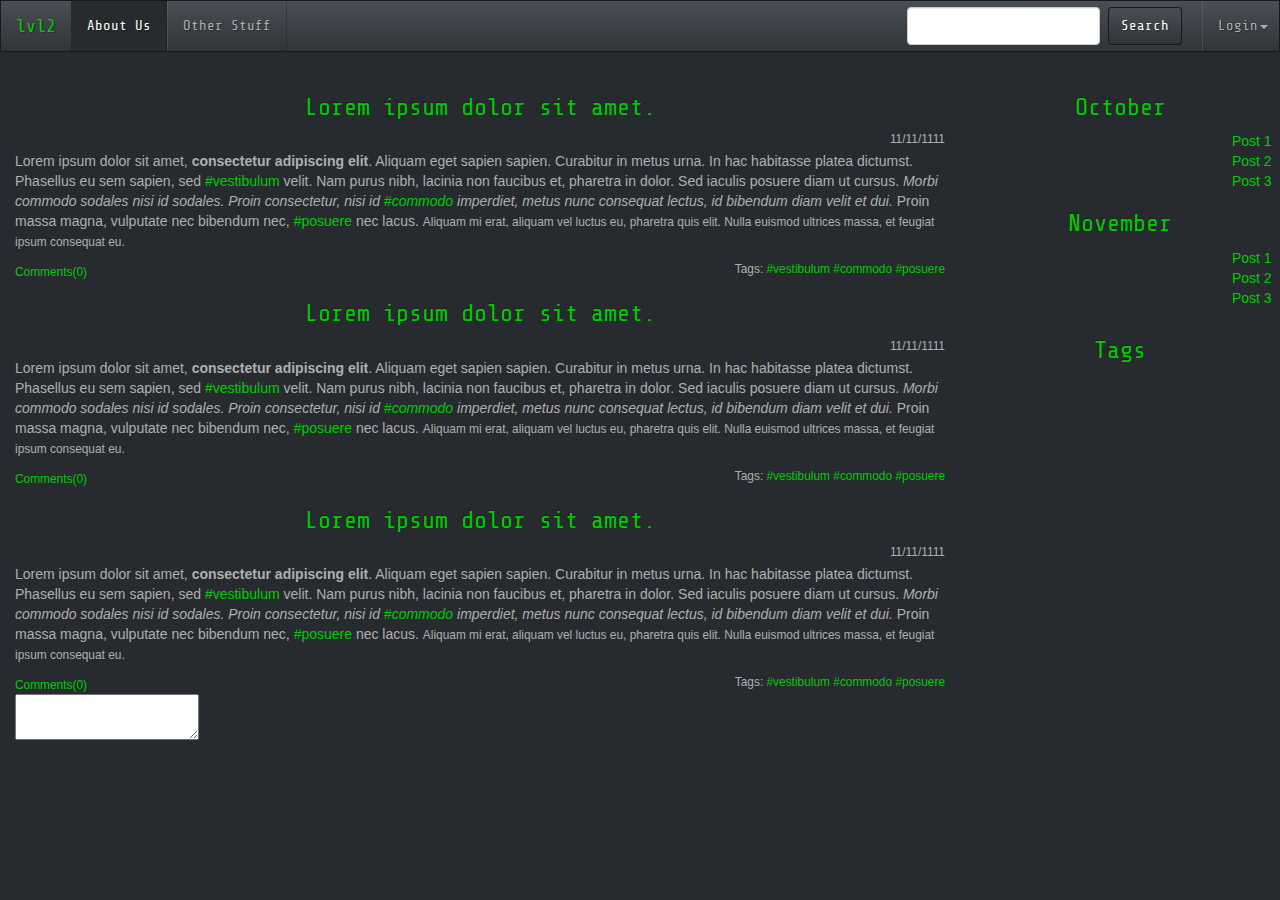
==== index.html @ fb3ed8ae "First Commit" ====
<!DOCTYPE html>
<html lang="en">
  <head>
    <meta charset="utf-8">
    <meta http-equiv="X-UA-Compatible" content="IE=edge">
    <meta name="viewport" content="width=device-width, initial-scale=1">
    <!-- The above 3 meta tags *must* come first in the head; any other head content must come *after* these tags -->
    
    <title>Blag</title>

    <!-- Bootstrap core CSS -->
    <link href="css/bootstrap.min.css" rel="stylesheet">

    <!-- IE10 viewport hack for Surface/desktop Windows 8 bug -->
    <link href="css/ie10-viewport-bug-workaround.css" rel="stylesheet">

    <!-- Custom styles for this template -->
    <link href="css/theme.min.css" rel="stylesheet">
    <link href="css/custom.css" rel="stylesheet">

    <link href="https://fonts.googleapis.com/css?family=Share+Tech+Mono" rel="stylesheet">

    <!-- Just for debugging purposes. Don't actually copy these 2 lines! -->
    <!--[if lt IE 9]><script src="../../assets/js/ie8-responsive-file-warning.js"></script><![endif]-->
    <script src="js/ie-emulation-modes-warning.js"></script>

    <!-- HTML5 shim and Respond.js for IE8 support of HTML5 elements and media queries -->
    <!--[if lt IE 9]>
      <script src="https://oss.maxcdn.com/html5shiv/3.7.3/html5shiv.min.js"></script>
      <script src="https://oss.maxcdn.com/respond/1.4.2/respond.min.js"></script>
    <![endif]-->
    <script src="http://cdn.tinymce.com/4/tinymce.min.js"></script>
    <script>tinymce.init({ 
              selector:'textarea',
              plugins: 'autoresize',
              content_css: 'css/tinymce.css',
              menubar: false
            });
    </script>
  </head>



  <body id="mypage">
    <div class="container-fluid">
      <div class="row">
        <div class="col-md-12">
          <nav class="navbar navbar-default navbar-fixed-top" role="navigation">
            <div class="navbar-header">
               
              <button type="button" class="navbar-toggle" data-toggle="collapse" data-target="#bs-example-navbar-collapse-1">
                 <span class="sr-only">Toggle navigation</span><span class="icon-bar"></span><span class="icon-bar"></span><span class="icon-bar"></span>
              </button> <a class="navbar-brand" href="#">lvl2</a>
            </div>
            
            <div class="collapse navbar-collapse" id="bs-example-navbar-collapse-1">
              <ul class="nav navbar-nav">
                <li class="active">
                  <a href="#">About Us</a>
                </li>
                <li>
                  <a href="#">Other Stuff</a>
                </li>
                </li>
              </ul>

              <ul class="nav navbar-nav navbar-right">

                <form class="navbar-form navbar-left" role="search">
                  <div class="form-group">
                    <input type="text" class="form-control" />
                  </div> 
                  <button type="submit" class="btn btn-default">
                    Search
                  </button>
                </form>

                <li class="dropdown" style="margin-right: 10px">

                  <a href="#" class="dropdown-toggle" data-toggle="dropdown">Login<strong class="caret"></strong></a>
                  
                  <div class="dropdown-menu" id="login-dropdown">
                   <form class="form-signin">
                      <h2 class="form-signin-heading">Login</h2>
                      
                      <label for="inputEmail" class="sr-only">Email address</label>
                      <input type="email" id="inputEmail" class="form-control" placeholder="Email address" required autofocus>
                      
                      <label for="inputPassword" class="sr-only">Password</label>
                      <input type="password" id="inputPassword" class="form-control" placeholder="Password" required>
                      
                      <div class="checkbox">
                        <label>
                          <input type="checkbox" value="remember-me"> Remember me
                        </label>
                      </div>
                      
                      <button class="btn btn-lg btn-primary btn-block" type="submit">Sign in</button> 
                    </form>
                  </div>
                </li>

              </ul>

            </div>           
          </nav>

          <div class="row">

            <!-- post area -->
            <div class="col-md-9" id="post-area">
              
              <div class="row post">
                <div class="col-md-12">
                  <h3>
                    Lorem ipsum dolor sit amet.
                  </h3>
                  <small class="pull-right">11/11/1111</small>
                  <br/>
                  <p>
                    Lorem ipsum dolor sit amet, <strong>consectetur adipiscing elit</strong>. Aliquam eget sapien sapien. Curabitur in metus urna. In hac habitasse platea dictumst. Phasellus eu sem sapien, sed <a href="#">#vestibulum</a> velit. Nam purus nibh, lacinia non faucibus et, pharetra in dolor. Sed iaculis posuere diam ut cursus. <em>Morbi commodo sodales nisi id sodales. Proin consectetur, nisi id <a href="#" class="tag">#commodo</a> imperdiet, metus nunc consequat lectus, id bibendum diam velit et dui.</em> Proin massa magna, vulputate nec bibendum nec, <a href="#" class="tag">#posuere</a> nec lacus. <small>Aliquam mi erat, aliquam vel luctus eu, pharetra quis elit. Nulla euismod ultrices massa, et feugiat ipsum consequat eu.</small>
                  </p>
                  <small class="tag">Comments(0)</small>
                  <small class="pull-right">Tags: <span class="tag"><a href="#">#vestibulum</a> <a href="#">#commodo</a> <a href="#">#posuere</a></span></small>
                </div>
              </div>

              <div class="row post">
                <div class="col-md-12">
                  <h3>
                    Lorem ipsum dolor sit amet.
                  </h3>
                  <small class="pull-right">11/11/1111</small>
                  <br/>
                  <p>
                    Lorem ipsum dolor sit amet, <strong>consectetur adipiscing elit</strong>. Aliquam eget sapien sapien. Curabitur in metus urna. In hac habitasse platea dictumst. Phasellus eu sem sapien, sed <a href="#">#vestibulum</a> velit. Nam purus nibh, lacinia non faucibus et, pharetra in dolor. Sed iaculis posuere diam ut cursus. <em>Morbi commodo sodales nisi id sodales. Proin consectetur, nisi id <a href="#" class="tag">#commodo</a> imperdiet, metus nunc consequat lectus, id bibendum diam velit et dui.</em> Proin massa magna, vulputate nec bibendum nec, <a href="#" class="tag">#posuere</a> nec lacus. <small>Aliquam mi erat, aliquam vel luctus eu, pharetra quis elit. Nulla euismod ultrices massa, et feugiat ipsum consequat eu.</small>
                  </p>
                  <small class="tag">Comments(0)</small>
                  <small class="pull-right">Tags: <span class="tag"><a href="#">#vestibulum</a> <a href="#">#commodo</a> <a href="#">#posuere</a></span></small>
                </div>
              </div>

              <div class="row post">
                <div class="col-md-12">
                  <h3>
                    Lorem ipsum dolor sit amet.
                  </h3>
                  <small class="pull-right">11/11/1111</small>
                  <br/>
                  <p>
                    Lorem ipsum dolor sit amet, <strong>consectetur adipiscing elit</strong>. Aliquam eget sapien sapien. Curabitur in metus urna. In hac habitasse platea dictumst. Phasellus eu sem sapien, sed <a href="#">#vestibulum</a> velit. Nam purus nibh, lacinia non faucibus et, pharetra in dolor. Sed iaculis posuere diam ut cursus. <em>Morbi commodo sodales nisi id sodales. Proin consectetur, nisi id <a href="#" class="tag">#commodo</a> imperdiet, metus nunc consequat lectus, id bibendum diam velit et dui.</em> Proin massa magna, vulputate nec bibendum nec, <a href="#" class="tag">#posuere</a> nec lacus. <small>Aliquam mi erat, aliquam vel luctus eu, pharetra quis elit. Nulla euismod ultrices massa, et feugiat ipsum consequat eu.</small>
                  </p>
                  <small class="tag">Comments(0)</small>
                  <small class="pull-right">Tags: <span class="tag"><a href="#">#vestibulum</a> <a href="#">#commodo</a> <a href="#">#posuere</a></span></small>
                </div>
              </div>

              <div class="row">
                <div class="col-md-12">
                  <textarea></textarea>
                </div>
              </div>

            </div>

            <!-- post history -->
            <div class="col-md-3">
              <div class="row post-history">

                <div>
                  <h3>October</h3>
                  <ul>
                    <li>
                      <a href="#">Post 1</a>
                    </li>
                    <li>
                      <a href="#">Post 2</a>
                    </li>
                    <li>
                      <a href="#">Post 3</a>
                    </li>
                  </ul>
                </div>

                <div>
                  <h3>November</h3>
                  <ul>
                    <li>
                      <a href="#">Post 1</a>
                    </li>
                    <li>
                      <a href="#">Post 2</a>
                    </li>
                    <li>
                      <a href="#">Post 3</a>
                    </li>
                  </ul>
                </div>

              </div>

              <div class="row">
                <div class="tag-cloud">
                  <h3>Tags</h3>
                </div>
              </div>

            </div>
          </div>
        </div>
      </div>
    </div>

    <!-- Bootstrap core JavaScript
    ================================================== -->
    <!-- Placed at the end of the document so the pages load faster -->
    <!--<script src="https://ajax.googleapis.com/ajax/libs/jquery/1.12.4/jquery.min.js"></script>-->
    <script>window.jQuery || document.write('<script src="js/jquery-3.1.1.min.js"><\/script>')</script>
    <script src="js/bootstrap.min.js"></script>
    <!-- IE10 viewport hack for Surface/desktop Windows 8 bug -->
    <script src="js/ie10-viewport-bug-workaround.js"></script>
    
  </body>
</html>
---- css/ie10-viewport-bug-workaround.css ----
/*!
 * IE10 viewport hack for Surface/desktop Windows 8 bug
 * Copyright 2014-2015 Twitter, Inc.
 * Licensed under MIT (https://github.com/twbs/bootstrap/blob/master/LICENSE)
 */

/*
 * See the Getting Started docs for more information:
 * http://getbootstrap.com/getting-started/#support-ie10-width
 */
@-ms-viewport     { width: device-width; }
@-o-viewport      { width: device-width; }
@viewport         { width: device-width; }
---- css/custom.css ----
body {
  padding-top: 75px;
}

/* navbar */
.navbar {
  font-family: 'Share Tech Mono', monospace;
  color: #00cc00;
}

#mypage .navbar-inverse, #mypage .navbar-brand {
  color: #00cc00;
}

/* posts */
h3 {
  font-family: 'Share Tech Mono', monospace;
  text-align: center;
  color: #0c0;
}

/* tags */
.tag{
  color: #0c0;
}

.tag:hover, .tag a:hover {
  color: #0e0;
}

/* login box */
.form-signin-heading {
  font-family: 'Share Tech Mono', monospace;
  text-align: center;
}

.form-signin input {
  margin: 3% 0;
}

#login-dropdown {
  width: 200px;
  padding: 0% 10% 5%;
}

/* post history */
.post-history {
  text-align: right;

}

.post-history li {
  list-style-type: none;
  padding-right: 3%;
}
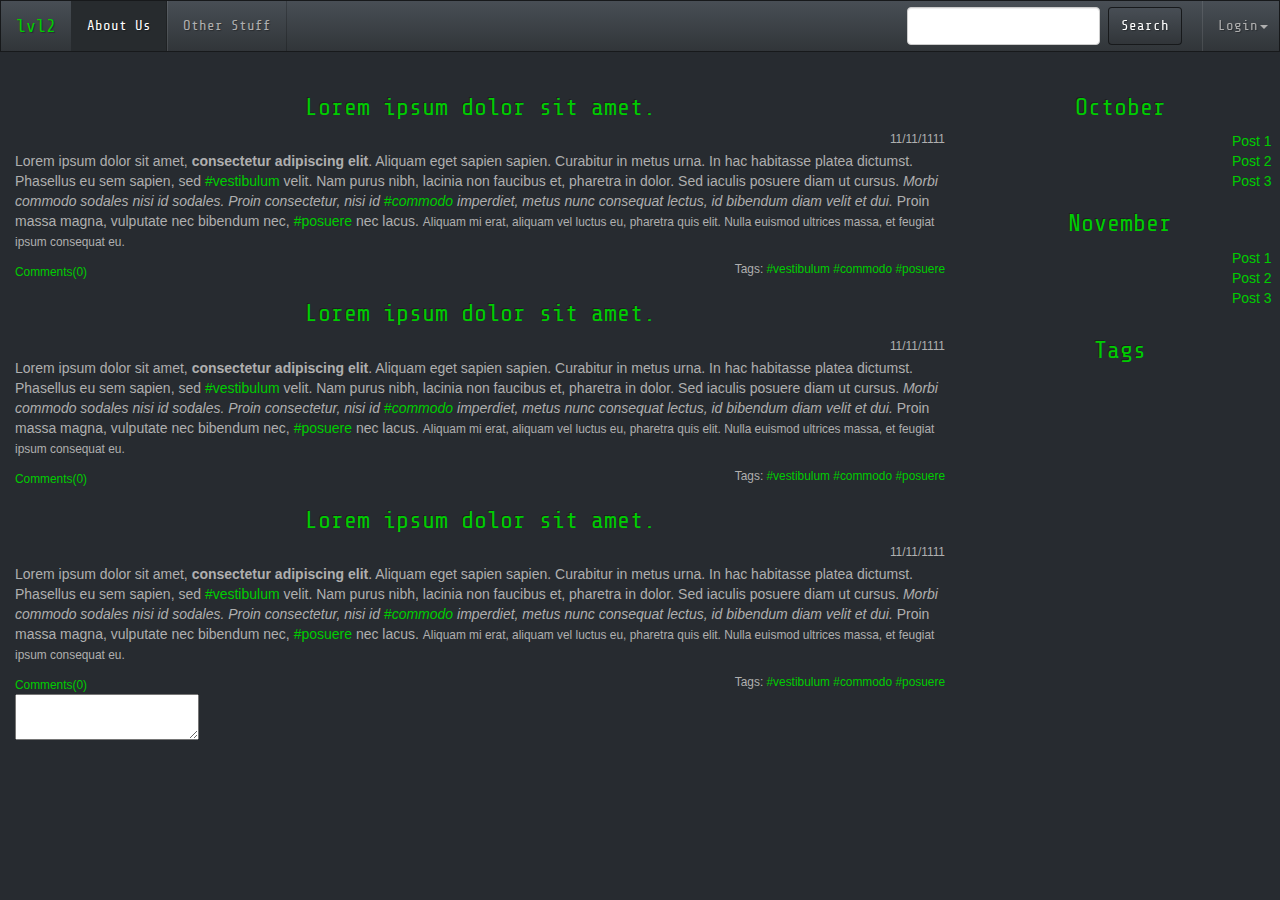
==== commit 10e94421: "updated for w3 validation" ====
--- a/index.html
+++ b/index.html
@@ -61,20 +61,19 @@
                 <li>
                   <a href="#">Other Stuff</a>
                 </li>
-                </li>
               </ul>
 
               <ul class="nav navbar-nav navbar-right">
-
-                <form class="navbar-form navbar-left" role="search">
-                  <div class="form-group">
-                    <input type="text" class="form-control" />
-                  </div> 
-                  <button type="submit" class="btn btn-default">
-                    Search
-                  </button>
-                </form>
-
+                <li>
+                  <form class="navbar-form navbar-left" role="search">
+                    <div class="form-group">
+                      <input type="text" class="form-control" />
+                    </div> 
+                    <button type="submit" class="btn btn-default">
+                      Search
+                    </button>
+                  </form>
+                </li>
                 <li class="dropdown" style="margin-right: 10px">
 
                   <a href="#" class="dropdown-toggle" data-toggle="dropdown">Login<strong class="caret"></strong></a>
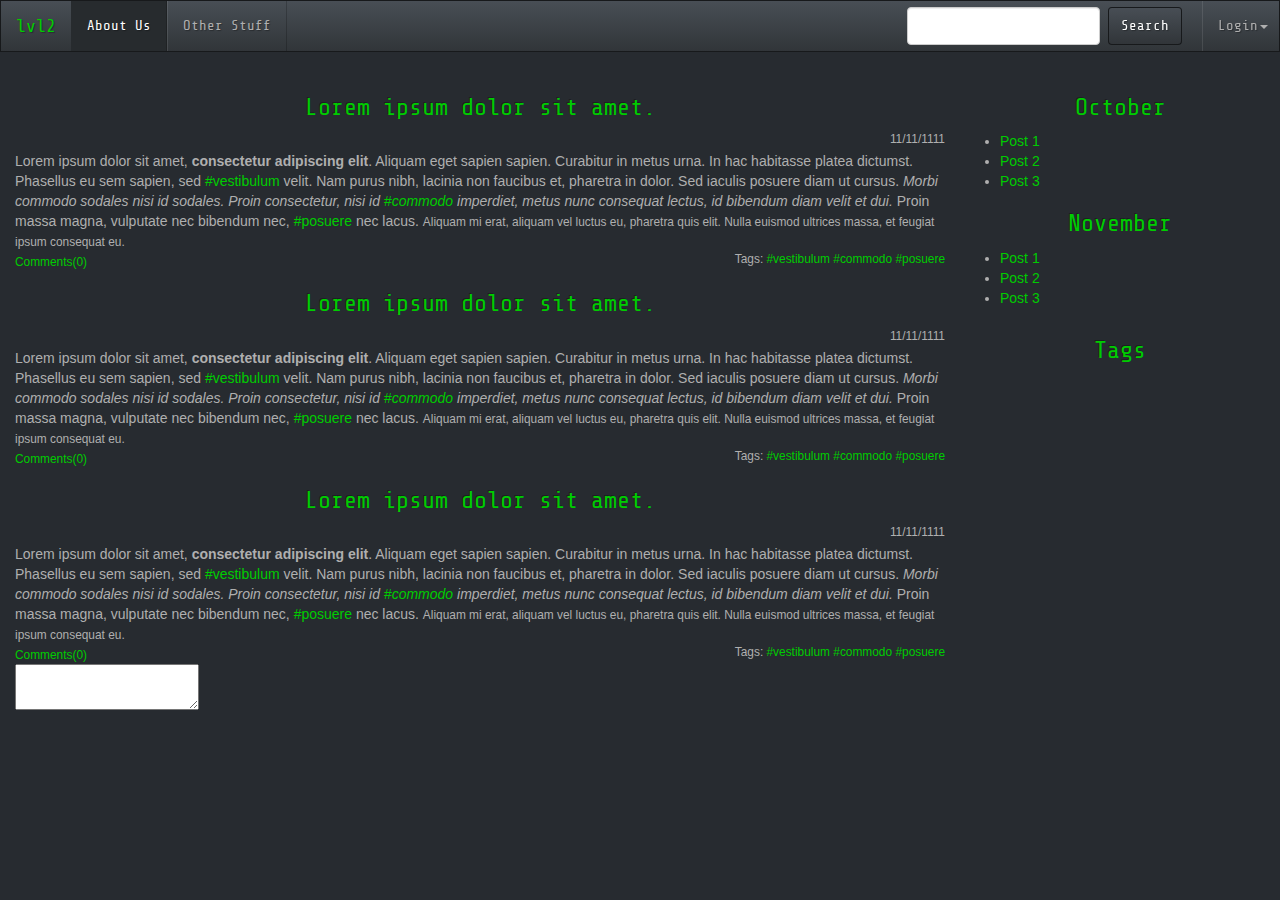
==== commit 89f39bdb: "tweaking the html" ====
--- a/index.html
+++ b/index.html
@@ -104,6 +104,7 @@
             </div>           
           </nav>
 
+          <!-- main row -->
           <div class="row">
 
             <!-- post area -->
@@ -112,13 +113,13 @@
               <div class="row post">
                 <div class="col-md-12">
                   <h3>
-                    Lorem ipsum dolor sit amet.
+                    <a href="#" class="post-title">Lorem ipsum dolor sit amet.</a>
                   </h3>
                   <small class="pull-right">11/11/1111</small>
                   <br/>
-                  <p>
+                  <div class="post-content">
                     Lorem ipsum dolor sit amet, <strong>consectetur adipiscing elit</strong>. Aliquam eget sapien sapien. Curabitur in metus urna. In hac habitasse platea dictumst. Phasellus eu sem sapien, sed <a href="#">#vestibulum</a> velit. Nam purus nibh, lacinia non faucibus et, pharetra in dolor. Sed iaculis posuere diam ut cursus. <em>Morbi commodo sodales nisi id sodales. Proin consectetur, nisi id <a href="#" class="tag">#commodo</a> imperdiet, metus nunc consequat lectus, id bibendum diam velit et dui.</em> Proin massa magna, vulputate nec bibendum nec, <a href="#" class="tag">#posuere</a> nec lacus. <small>Aliquam mi erat, aliquam vel luctus eu, pharetra quis elit. Nulla euismod ultrices massa, et feugiat ipsum consequat eu.</small>
-                  </p>
+                  </div>
                   <small class="tag">Comments(0)</small>
                   <small class="pull-right">Tags: <span class="tag"><a href="#">#vestibulum</a> <a href="#">#commodo</a> <a href="#">#posuere</a></span></small>
                 </div>
@@ -127,13 +128,13 @@
               <div class="row post">
                 <div class="col-md-12">
                   <h3>
-                    Lorem ipsum dolor sit amet.
+                    <a href="#" class="post-title">Lorem ipsum dolor sit amet.</a>
                   </h3>
                   <small class="pull-right">11/11/1111</small>
                   <br/>
-                  <p>
+                  <div class="post-content">
                     Lorem ipsum dolor sit amet, <strong>consectetur adipiscing elit</strong>. Aliquam eget sapien sapien. Curabitur in metus urna. In hac habitasse platea dictumst. Phasellus eu sem sapien, sed <a href="#">#vestibulum</a> velit. Nam purus nibh, lacinia non faucibus et, pharetra in dolor. Sed iaculis posuere diam ut cursus. <em>Morbi commodo sodales nisi id sodales. Proin consectetur, nisi id <a href="#" class="tag">#commodo</a> imperdiet, metus nunc consequat lectus, id bibendum diam velit et dui.</em> Proin massa magna, vulputate nec bibendum nec, <a href="#" class="tag">#posuere</a> nec lacus. <small>Aliquam mi erat, aliquam vel luctus eu, pharetra quis elit. Nulla euismod ultrices massa, et feugiat ipsum consequat eu.</small>
-                  </p>
+                  </div>
                   <small class="tag">Comments(0)</small>
                   <small class="pull-right">Tags: <span class="tag"><a href="#">#vestibulum</a> <a href="#">#commodo</a> <a href="#">#posuere</a></span></small>
                 </div>
@@ -142,13 +143,13 @@
               <div class="row post">
                 <div class="col-md-12">
                   <h3>
-                    Lorem ipsum dolor sit amet.
+                    <a href="#" class="post-title">Lorem ipsum dolor sit amet.</a>
                   </h3>
                   <small class="pull-right">11/11/1111</small>
                   <br/>
-                  <p>
+                  <div class="post-content">
                     Lorem ipsum dolor sit amet, <strong>consectetur adipiscing elit</strong>. Aliquam eget sapien sapien. Curabitur in metus urna. In hac habitasse platea dictumst. Phasellus eu sem sapien, sed <a href="#">#vestibulum</a> velit. Nam purus nibh, lacinia non faucibus et, pharetra in dolor. Sed iaculis posuere diam ut cursus. <em>Morbi commodo sodales nisi id sodales. Proin consectetur, nisi id <a href="#" class="tag">#commodo</a> imperdiet, metus nunc consequat lectus, id bibendum diam velit et dui.</em> Proin massa magna, vulputate nec bibendum nec, <a href="#" class="tag">#posuere</a> nec lacus. <small>Aliquam mi erat, aliquam vel luctus eu, pharetra quis elit. Nulla euismod ultrices massa, et feugiat ipsum consequat eu.</small>
-                  </p>
+                  </div>
                   <small class="tag">Comments(0)</small>
                   <small class="pull-right">Tags: <span class="tag"><a href="#">#vestibulum</a> <a href="#">#commodo</a> <a href="#">#posuere</a></span></small>
                 </div>
@@ -161,10 +162,13 @@
               </div>
 
             </div>
-
-            <!-- post history -->
-            <div class="col-md-3">
-              <div class="row post-history">
+            <!-- /post area -->
+
+            <!-- sidebar -->
+            <div class="col-md-3" id="sidebar">
+
+              <!-- post history -->
+              <div class="row" id="post-history">
 
                 <div>
                   <h3>October</h3>
@@ -197,15 +201,19 @@
                 </div>
 
               </div>
-
-              <div class="row">
-                <div class="tag-cloud">
+              <!-- /post history -->
+
+              <!-- tags -->
+              <div class="row" id="tag-cloud">
+                <div>
                   <h3>Tags</h3>
                 </div>
               </div>
-
-            </div>
+              <!-- /tags -->
+            </div> 
+            <!-- /sidebar -->
           </div>
+          <!-- /main row -->
         </div>
       </div>
     </div>
--- a/css/custom.css
+++ b/css/custom.css
@@ -1,5 +1,10 @@
 body {
   padding-top: 75px;
+}
+
+a:hover {
+  color: #0f0;
+  text-decoration: none;
 }
 
 /* navbar */
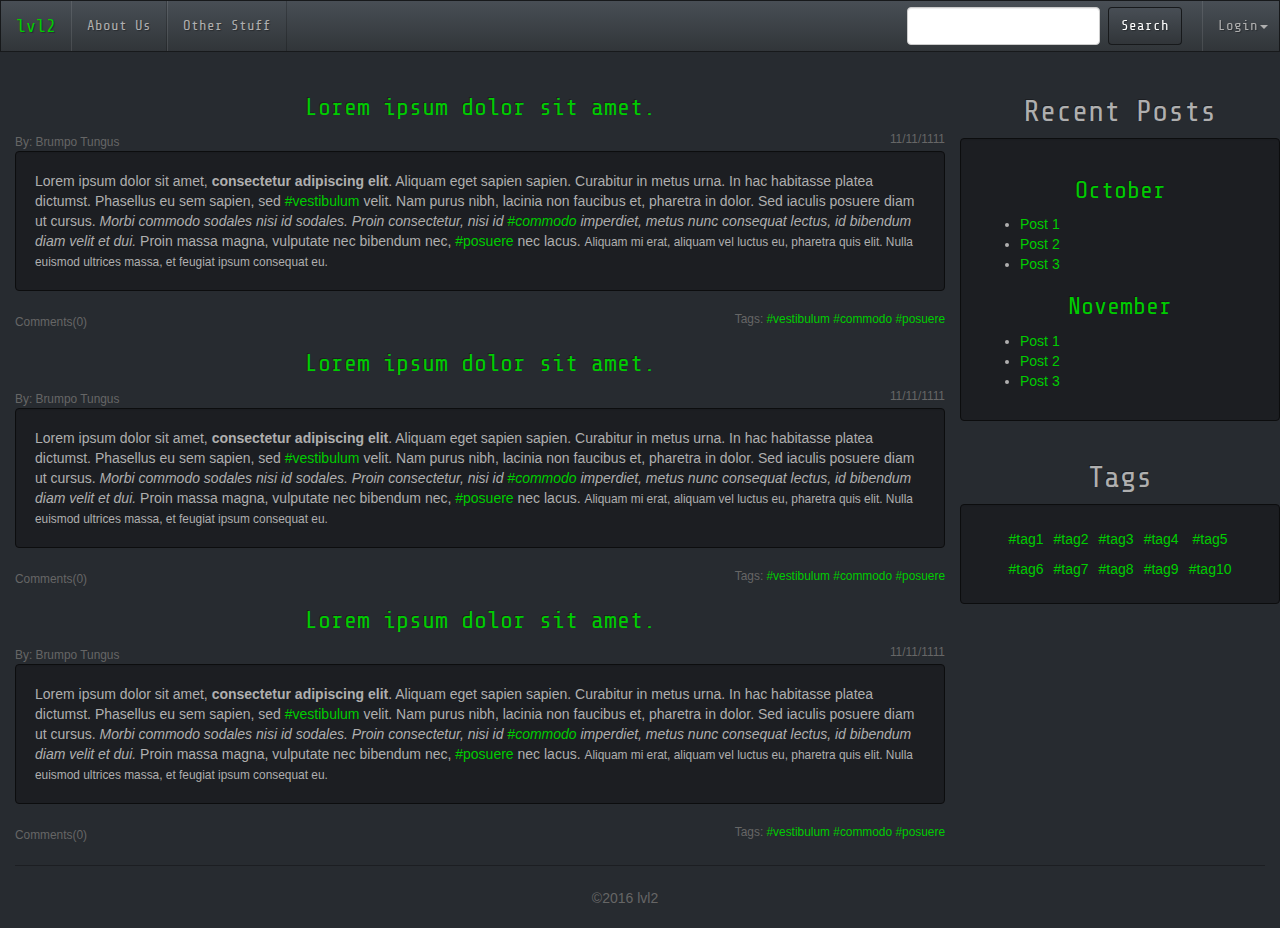
==== commit c6f93955: "more html updates" ====
--- a/index.html
+++ b/index.html
@@ -29,14 +29,6 @@
       <script src="https://oss.maxcdn.com/html5shiv/3.7.3/html5shiv.min.js"></script>
       <script src="https://oss.maxcdn.com/respond/1.4.2/respond.min.js"></script>
     <![endif]-->
-    <script src="http://cdn.tinymce.com/4/tinymce.min.js"></script>
-    <script>tinymce.init({ 
-              selector:'textarea',
-              plugins: 'autoresize',
-              content_css: 'css/tinymce.css',
-              menubar: false
-            });
-    </script>
   </head>
 
 
@@ -45,18 +37,18 @@
     <div class="container-fluid">
       <div class="row">
         <div class="col-md-12">
-          <nav class="navbar navbar-default navbar-fixed-top" role="navigation">
+          <nav class="navbar navbar-default navbar-fixed-top">
             <div class="navbar-header">
                
               <button type="button" class="navbar-toggle" data-toggle="collapse" data-target="#bs-example-navbar-collapse-1">
                  <span class="sr-only">Toggle navigation</span><span class="icon-bar"></span><span class="icon-bar"></span><span class="icon-bar"></span>
-              </button> <a class="navbar-brand" href="#">lvl2</a>
+              </button> <a class="navbar-brand" href="index.html">lvl2</a>
             </div>
             
-            <div class="collapse navbar-collapse" id="bs-example-navbar-collapse-1">
+            <div class="collapse navbar-collapse">
               <ul class="nav navbar-nav">
-                <li class="active">
-                  <a href="#">About Us</a>
+                <li>
+                  <a href="about.html">About Us</a>
                 </li>
                 <li>
                   <a href="#">Other Stuff</a>
@@ -74,6 +66,7 @@
                     </button>
                   </form>
                 </li>
+                
                 <li class="dropdown" style="margin-right: 10px">
 
                   <a href="#" class="dropdown-toggle" data-toggle="dropdown">Login<strong class="caret"></strong></a>
@@ -115,13 +108,14 @@
                   <h3>
                     <a href="#" class="post-title">Lorem ipsum dolor sit amet.</a>
                   </h3>
-                  <small class="pull-right">11/11/1111</small>
+                  <small class="dim-text">By: Brumpo Tungus</small>
+                  <small class="pull-right dim-text">11/11/1111</small>
                   <br/>
-                  <div class="post-content">
+                  <div class="post-content well">
                     Lorem ipsum dolor sit amet, <strong>consectetur adipiscing elit</strong>. Aliquam eget sapien sapien. Curabitur in metus urna. In hac habitasse platea dictumst. Phasellus eu sem sapien, sed <a href="#">#vestibulum</a> velit. Nam purus nibh, lacinia non faucibus et, pharetra in dolor. Sed iaculis posuere diam ut cursus. <em>Morbi commodo sodales nisi id sodales. Proin consectetur, nisi id <a href="#" class="tag">#commodo</a> imperdiet, metus nunc consequat lectus, id bibendum diam velit et dui.</em> Proin massa magna, vulputate nec bibendum nec, <a href="#" class="tag">#posuere</a> nec lacus. <small>Aliquam mi erat, aliquam vel luctus eu, pharetra quis elit. Nulla euismod ultrices massa, et feugiat ipsum consequat eu.</small>
                   </div>
-                  <small class="tag">Comments(0)</small>
-                  <small class="pull-right">Tags: <span class="tag"><a href="#">#vestibulum</a> <a href="#">#commodo</a> <a href="#">#posuere</a></span></small>
+                  <small class="dim-text">Comments(0)</small>
+                  <small class="pull-right dim-text">Tags: <span class="tag"><a href="#">#vestibulum</a> <a href="#">#commodo</a> <a href="#">#posuere</a></span></small>
                 </div>
               </div>
 
@@ -130,13 +124,14 @@
                   <h3>
                     <a href="#" class="post-title">Lorem ipsum dolor sit amet.</a>
                   </h3>
-                  <small class="pull-right">11/11/1111</small>
+                  <small class="dim-text">By: Brumpo Tungus</small>
+                  <small class="pull-right dim-text">11/11/1111</small>
                   <br/>
-                  <div class="post-content">
+                  <div class="post-content well">
                     Lorem ipsum dolor sit amet, <strong>consectetur adipiscing elit</strong>. Aliquam eget sapien sapien. Curabitur in metus urna. In hac habitasse platea dictumst. Phasellus eu sem sapien, sed <a href="#">#vestibulum</a> velit. Nam purus nibh, lacinia non faucibus et, pharetra in dolor. Sed iaculis posuere diam ut cursus. <em>Morbi commodo sodales nisi id sodales. Proin consectetur, nisi id <a href="#" class="tag">#commodo</a> imperdiet, metus nunc consequat lectus, id bibendum diam velit et dui.</em> Proin massa magna, vulputate nec bibendum nec, <a href="#" class="tag">#posuere</a> nec lacus. <small>Aliquam mi erat, aliquam vel luctus eu, pharetra quis elit. Nulla euismod ultrices massa, et feugiat ipsum consequat eu.</small>
                   </div>
-                  <small class="tag">Comments(0)</small>
-                  <small class="pull-right">Tags: <span class="tag"><a href="#">#vestibulum</a> <a href="#">#commodo</a> <a href="#">#posuere</a></span></small>
+                  <small class="dim-text">Comments(0)</small>
+                  <small class="pull-right dim-text">Tags: <span class="tag"><a href="#">#vestibulum</a> <a href="#">#commodo</a> <a href="#">#posuere</a></span></small>
                 </div>
               </div>
 
@@ -145,22 +140,22 @@
                   <h3>
                     <a href="#" class="post-title">Lorem ipsum dolor sit amet.</a>
                   </h3>
-                  <small class="pull-right">11/11/1111</small>
+                  <small class="dim-text">By: Brumpo Tungus</small>
+                  <small class="pull-right dim-text">11/11/1111</small>
                   <br/>
-                  <div class="post-content">
+                  <div class="post-content well">
                     Lorem ipsum dolor sit amet, <strong>consectetur adipiscing elit</strong>. Aliquam eget sapien sapien. Curabitur in metus urna. In hac habitasse platea dictumst. Phasellus eu sem sapien, sed <a href="#">#vestibulum</a> velit. Nam purus nibh, lacinia non faucibus et, pharetra in dolor. Sed iaculis posuere diam ut cursus. <em>Morbi commodo sodales nisi id sodales. Proin consectetur, nisi id <a href="#" class="tag">#commodo</a> imperdiet, metus nunc consequat lectus, id bibendum diam velit et dui.</em> Proin massa magna, vulputate nec bibendum nec, <a href="#" class="tag">#posuere</a> nec lacus. <small>Aliquam mi erat, aliquam vel luctus eu, pharetra quis elit. Nulla euismod ultrices massa, et feugiat ipsum consequat eu.</small>
                   </div>
-                  <small class="tag">Comments(0)</small>
-                  <small class="pull-right">Tags: <span class="tag"><a href="#">#vestibulum</a> <a href="#">#commodo</a> <a href="#">#posuere</a></span></small>
+                  <small class="dim-text">Comments(0)</small>
+                  <small class="pull-right dim-text">Tags: <span class="tag"><a href="#">#vestibulum</a> <a href="#">#commodo</a> <a href="#">#posuere</a></span></small>
                 </div>
               </div>
 
               <div class="row">
                 <div class="col-md-12">
-                  <textarea></textarea>
-                </div>
-              </div>
-
+                  <!--<textarea></textarea>-->
+                </div>
+              </div>
             </div>
             <!-- /post area -->
 
@@ -168,7 +163,8 @@
             <div class="col-md-3" id="sidebar">
 
               <!-- post history -->
-              <div class="row" id="post-history">
+              <h2>Recent Posts</h2>
+              <div class="row well" id="post-history">
 
                 <div>
                   <h3>October</h3>
@@ -205,8 +201,24 @@
 
               <!-- tags -->
               <div class="row" id="tag-cloud">
-                <div>
-                  <h3>Tags</h3>
+              <h2>Tags</h2>
+                <div class="well">
+                  <table class="table-condensed">
+                    <tr>
+                      <td><a href="#" class="tag">#tag1</a></td>
+                      <td><a href="#" class="tag">#tag2</a></td>
+                      <td><a href="#" class="tag">#tag3</a></td>
+                      <td><a href="#" class="tag">#tag4</a></td>
+                      <td><a href="#" class="tag">#tag5</a></td>
+                    </tr>
+                    <tr>
+                      <td><a href="#" class="tag">#tag6</a></td>
+                      <td><a href="#" class="tag">#tag7</a></td>
+                      <td><a href="#" class="tag">#tag8</a></td>
+                      <td><a href="#" class="tag">#tag9</a></td>
+                      <td><a href="#" class="tag">#tag10</a></td>
+                    </tr>
+                  </table>
                 </div>
               </div>
               <!-- /tags -->
@@ -214,10 +226,13 @@
             <!-- /sidebar -->
           </div>
           <!-- /main row -->
+          <hr>
+          <div class="row col-lg-12 text-center dim-text myfooter">
+            ©2016 lvl2
+          </div>
         </div>
       </div>
     </div>
-
     <!-- Bootstrap core JavaScript
     ================================================== -->
     <!-- Placed at the end of the document so the pages load faster -->
--- a/css/custom.css
+++ b/css/custom.css
@@ -18,10 +18,8 @@
 }
 
 /* posts */
-h3 {
-  font-family: 'Share Tech Mono', monospace;
-  text-align: center;
-  color: #0c0;
+.dim-text {
+  color: #666;
 }
 
 /* tags */
@@ -31,6 +29,27 @@
 
 .tag:hover, .tag a:hover {
   color: #0e0;
+}
+
+#tag-cloud td {
+  text-align: center;
+  background-color: #1c1e22;
+}
+
+#tag-cloud table {
+  margin-left: auto;
+  margin-right: auto;
+}
+
+h3 {
+  font-family: 'Share Tech Mono', monospace;
+  text-align: center;
+  color: #0c0;
+}
+
+#sidebar h2 {
+  font-family: 'Share Tech Mono', monospace;
+  text-align: center;
 }
 
 /* login box */
@@ -59,3 +78,8 @@
   padding-right: 3%;
 }
 
+/* footer */
+.myfooter {
+  margin-bottom: 20px;
+  margin-top: 2px;
+}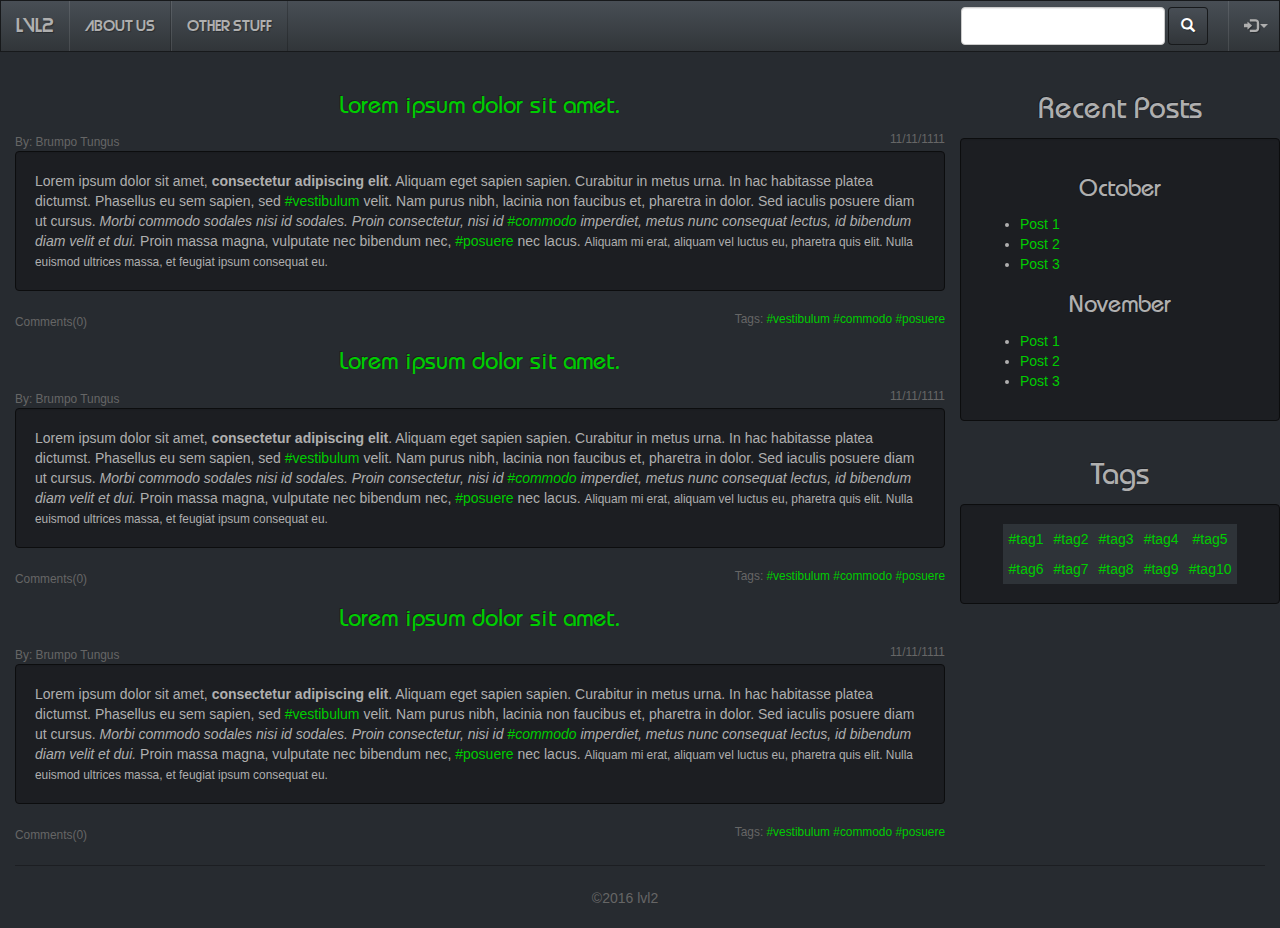
==== commit d1467101: "look at how friendly it is" ====
--- a/index.html
+++ b/index.html
@@ -22,7 +22,7 @@
 
     <!-- Just for debugging purposes. Don't actually copy these 2 lines! -->
     <!--[if lt IE 9]><script src="../../assets/js/ie8-responsive-file-warning.js"></script><![endif]-->
-    <script src="js/ie-emulation-modes-warning.js"></script>
+    <!--<script src="js/ie-emulation-modes-warning.js"></script>-->
 
     <!-- HTML5 shim and Respond.js for IE8 support of HTML5 elements and media queries -->
     <!--[if lt IE 9]>
@@ -62,14 +62,14 @@
                       <input type="text" class="form-control" />
                     </div> 
                     <button type="submit" class="btn btn-default">
-                      Search
+                      <span class="glyphicon glyphicon-search"></span>
                     </button>
                   </form>
                 </li>
                 
                 <li class="dropdown" style="margin-right: 10px">
 
-                  <a href="#" class="dropdown-toggle" data-toggle="dropdown">Login<strong class="caret"></strong></a>
+                  <a href="#" class="dropdown-toggle" data-toggle="dropdown"><span class="glyphicon glyphicon-log-in"></span><strong class="caret"></strong></a>
                   
                   <div class="dropdown-menu" id="login-dropdown">
                    <form class="form-signin">
@@ -236,7 +236,7 @@
     <!-- Bootstrap core JavaScript
     ================================================== -->
     <!-- Placed at the end of the document so the pages load faster -->
-    <!--<script src="https://ajax.googleapis.com/ajax/libs/jquery/1.12.4/jquery.min.js"></script>-->
+    <script src="https://ajax.googleapis.com/ajax/libs/jquery/3.1.1/jquery.min.js"></script>
     <script>window.jQuery || document.write('<script src="js/jquery-3.1.1.min.js"><\/script>')</script>
     <script src="js/bootstrap.min.js"></script>
     <!-- IE10 viewport hack for Surface/desktop Windows 8 bug -->
--- a/css/custom.css
+++ b/css/custom.css
@@ -1,20 +1,29 @@
+@font-face {
+  font-family: 'Strasua';
+  src: url('../fonts/strasua.ttf') format('truetype');
+}
+
+@font-face {
+  font-family: 'Bauhaus';
+  src: url('../fonts/bauhaus.ttf') format('truetype');
+}
+
 body {
   padding-top: 75px;
 }
 
 a:hover {
-  color: #0f0;
+
   text-decoration: none;
 }
 
 /* navbar */
 .navbar {
-  font-family: 'Share Tech Mono', monospace;
-  color: #00cc00;
+  font-family: 'Strasua';
 }
 
 #mypage .navbar-inverse, #mypage .navbar-brand {
-  color: #00cc00;
+
 }
 
 /* posts */
@@ -24,16 +33,16 @@
 
 /* tags */
 .tag{
-  color: #0c0;
+
 }
 
 .tag:hover, .tag a:hover {
-  color: #0e0;
+
 }
 
 #tag-cloud td {
   text-align: center;
-  background-color: #1c1e22;
+
 }
 
 #tag-cloud table {
@@ -42,19 +51,19 @@
 }
 
 h3 {
-  font-family: 'Share Tech Mono', monospace;
+  font-family: 'Bauhaus';
   text-align: center;
-  color: #0c0;
+
 }
 
 #sidebar h2 {
-  font-family: 'Share Tech Mono', monospace;
+  font-family: 'Bauhaus';
   text-align: center;
 }
 
 /* login box */
 .form-signin-heading {
-  font-family: 'Share Tech Mono', monospace;
+  font-family: 'Bauhaus';
   text-align: center;
 }
 
@@ -63,8 +72,13 @@
 }
 
 #login-dropdown {
+  background-color: #9aee00;
   width: 200px;
   padding: 0% 10% 5%;
+}
+
+.dropdown .btn {
+  background-color: #4372cf;
 }
 
 /* post history */
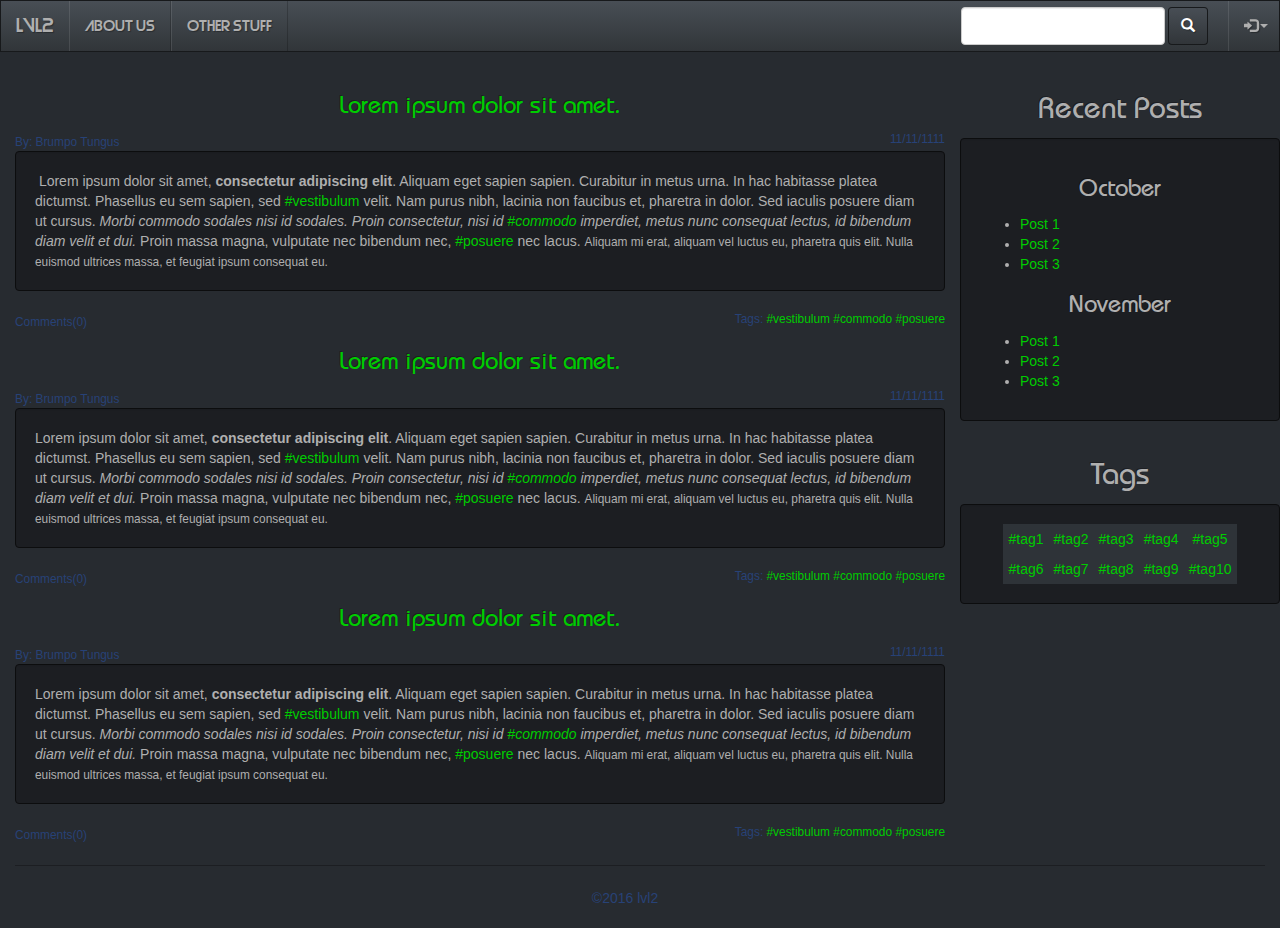
==== commit 88977e27: "stuff i did in class 11/18" ====
--- a/index.html
+++ b/index.html
@@ -51,7 +51,7 @@
                   <a href="about.html">About Us</a>
                 </li>
                 <li>
-                  <a href="#">Other Stuff</a>
+                  <a href="admin.html">Other Stuff</a>
                 </li>
               </ul>
 
@@ -112,6 +112,7 @@
                   <small class="pull-right dim-text">11/11/1111</small>
                   <br/>
                   <div class="post-content well">
+                  <img>
                     Lorem ipsum dolor sit amet, <strong>consectetur adipiscing elit</strong>. Aliquam eget sapien sapien. Curabitur in metus urna. In hac habitasse platea dictumst. Phasellus eu sem sapien, sed <a href="#">#vestibulum</a> velit. Nam purus nibh, lacinia non faucibus et, pharetra in dolor. Sed iaculis posuere diam ut cursus. <em>Morbi commodo sodales nisi id sodales. Proin consectetur, nisi id <a href="#" class="tag">#commodo</a> imperdiet, metus nunc consequat lectus, id bibendum diam velit et dui.</em> Proin massa magna, vulputate nec bibendum nec, <a href="#" class="tag">#posuere</a> nec lacus. <small>Aliquam mi erat, aliquam vel luctus eu, pharetra quis elit. Nulla euismod ultrices massa, et feugiat ipsum consequat eu.</small>
                   </div>
                   <small class="dim-text">Comments(0)</small>
--- a/css/custom.css
+++ b/css/custom.css
@@ -28,7 +28,7 @@
 
 /* posts */
 .dim-text {
-  color: #666;
+  color: #274277;
 }
 
 /* tags */
